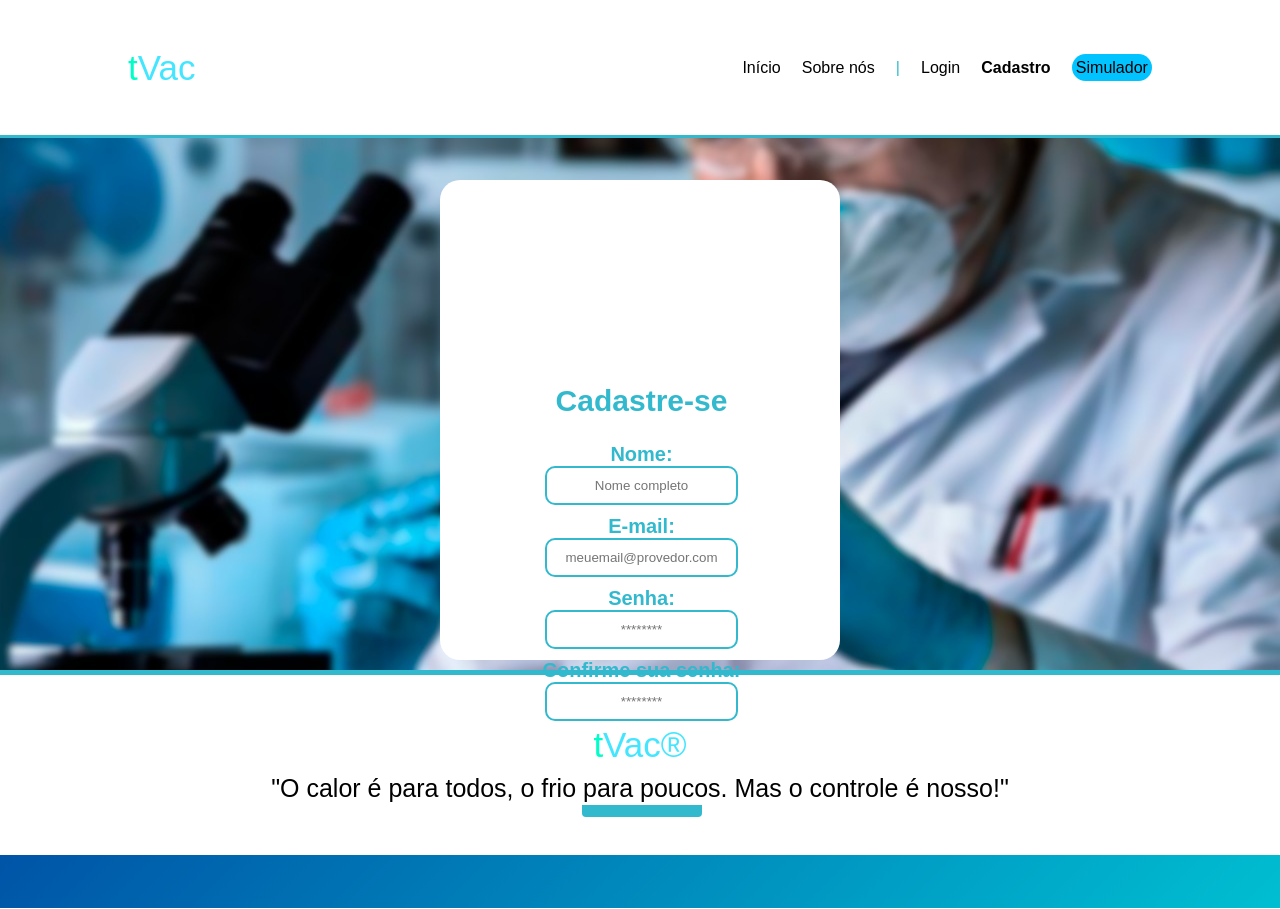
==== site/public/cadastro.html @ 0c1a72d2 "upando site no repositorio da organizacao" ====
<!DOCTYPE html>
<html lang="pt-br">

<head>
    <meta charset="UTF-8">
    <meta http-equiv="X-UA-Compatible" content="IE=edge">
    <meta name="viewport" content="width=device-width, initial-scale=1.0">

    <title>Termovac | Cadastro</title>


    <script src="./js/funcoes.js"></script>


    <link rel="icon" href="./assets/LOGO2.png">
    <link rel="stylesheet" href="./css/style.css">
    <link rel="preconnect" href="https://fonts.gstatic.com">
    <link
        href="https://fonts.googleapis.com/css2?family=Exo+2:ital,wght@0,100;0,200;0,300;0,400;0,500;0,600;0,700;0,800;0,900;1,100;1,200;1,300;1,400;1,500;1,600;1,700;1,800;1,900&display=swap"
        rel="stylesheet">
</head>

<body>

    <!--header inicio-->
    <div class="headerCad">
        <div class="containerCad">
            <h1 class="titulo"><a href="./index.html"><span style="color: #00ffc8">t</span><span style="color: #44e6ff">Vac</span></a></h1>
            <ul class="navbar">
                <li>
                    <a href="./index.html">
                        Início
                    </a>
                </li>
                <li>
                    <a href="./sobrenos.html">Sobre nós</a>
                </li>
                <li>|</li>
                <li>
                    <a href="./login.html">Login</a>
                </li>
                <li class="agora">
                    <a href="./cadastro.html">Cadastro</a>
                </li>
                <li class="botao_simulador">
                    <a href="./simulador.html">Simulador</a>
                </li>
            </ul>
        </div>
    </div>
    <div id="espacamento"></div>
    <!--header fim-->


    <div class="bannerCad ">
        <div class="alerta_erro">
            <div class="card_erro" id="cardErro">
                <span id="mensagem_erro"></span>
            </div>
        </div>
        <div class="container_tamanho-conteudo">
            <div class="card_medio">
                <div class="formulario">

                    <!--
                         Para inserir mais um campo, copie uma das inputs abaixo.
                         Assim que inserir vá para o script abaixo.
                     -->
                     <h2>Cadastre-se</h2>

                    <span class="tipo_campo">Nome:</span>
                    <input id="nome_input" type="text" placeholder="Nome completo">

                    <span class="tipo_campo">E-mail:</span>
                    <input id="email_input" type="text" placeholder="meuemail@provedor.com">

                    <span class="tipo_campo">Senha:</span>
                    <input id="senha_input" type="password" placeholder="********">

                    <span class="tipo_campo">Confirme sua senha:</span>
                    <input id="confirmacao_senha_input" type="password" placeholder="********">

                    <span class="letrinhas">Ao clicar em Cadastrar, você concorda com nossos <b style="color: #32b9cd;">Termos</b>, <b style="color: #32b9cd;">Política de Dados</b> e <b style="color: #32b9cd;">Política de Cookies</b>. Você poderá receber notificações por E-mail e cancelar isso quando quiser.</span>
                    

                    <button class="btn" onclick="cadastrar()">Cadastrar</button>

                    
                </div>
                <div id="div_aguardar" class="loading-div">
                    <img src="./assets/circle-loading.gif" id="loading-gif">
                </div>

                <div id="div_erros_login">

                </div>
            </div>
        </div>
    </div>

    <!--footer inicio-->
    <div class="footer">
        <div class="container">
            <h1 class="titulo"><span style="color: #00ffc8">t</span><span style="color: #44e6ff">Vac®<br>
                <span style="color:black" class="texto_footer">"O calor é para todos, o frio para poucos. Mas o controle é nosso!"</span>
            </span></h1>
        </div>
    </div>
    <!--footer fim-->


</body>

</html>

<script>
    function cadastrar() {
        aguardar();

        //Recupere o valor da nova input pelo nome do id
        // Agora vá para o método fetch logo abaixo
        var nomeVar = nome_input.value;
        var emailVar = email_input.value;
        var senhaVar = senha_input.value;
        var confirmacaoSenhaVar = confirmacao_senha_input.value;

        if (nomeVar == "" || emailVar == "" || senhaVar == "" || confirmacaoSenhaVar == "") {
            cardErro.style.display = "block"
            mensagem_erro.innerHTML = "Preencha todos os campos para prosseguir!";

            finalizarAguardar();
            return false;
        }
        else {
            setInterval(sumirMensagem, 5000)
        }

        if (emailVar.indexOf("@") == -1 || emailVar.indexOf(".com") == -1 || emailVar.lenght < 8) {
            cardErro.style.display = "block"
            mensagem_erro.innerHTML = "Ops, e-mail inválido! Verifique e tente novamente.";
            finalizarAguardar();
            return false;
        }
        else {
            setInterval(sumirMensagem, 5000)
        }

        if (senhaVar != confirmacaoSenhaVar) {
            cardErro.style.display = "block"
            mensagem_erro.innerHTML = "As senhas inseridas devem ser iguais para prosseguir!";
            finalizarAguardar();
            return false;
        }
        else {
            setInterval(sumirMensagem, 5000)
        }

        // Enviando o valor da nova input
        fetch("/usuarios/cadastrar", {
            method: "POST",
            headers: {
                "Content-Type": "application/json"
            },
            body: JSON.stringify({
                // crie um atributo que recebe o valor recuperado aqui
                // Agora vá para o arquivo routes/usuario.js
                nomeServer: nomeVar,
                emailServer: emailVar,
                senhaServer: senhaVar
            })
        }).then(function (resposta) {

            console.log("resposta: ", resposta);

            if (resposta.ok) {
                cardErro.style.display = "block"
                mensagem_erro.innerHTML = "Cadastro realizado com sucesso!";
                window.location = "login.html";
                limparFormulario();
                finalizarAguardar();
            } else {
                throw ("Houve um erro ao tentar realizar o cadastro!");
            }
        }).catch(function (resposta) {
            console.log(`#ERRO: ${resposta}`);
            finalizarAguardar();
        });

        return false;
    }

    function sumirMensagem() {
        cardErro.style.display = "none"
    }

</script>
---- site/public/css/style.css ----
@import url('https://fonts.googleapis.com/css2?family=Barlow:ital,wght@0,100;0,200;0,300;0,400;0,500;0,600;0,700;0,800;0,900;1,100;1,200;1,300;1,400;1,500;1,600;1,700;1,800;1,900&display=swap');

html {
  width: 100%;
}

body {
  width: 100%;
  height: 100%;
  margin: 0;
  padding: 0;
  font-family: -apple-system, BlinkMacSystemFont, 'Segoe UI', Roboto, Oxygen, Ubuntu, Cantarell, 'Open Sans', 'Helvetica Neue', sans-serif;
  overflow-x: hidden;
  background: rgb(0, 255, 252);
  background: linear-gradient(135deg, rgba(0, 255, 252, 1) 0%, rgba(0, 84, 167, 1) 0%, rgba(0, 255, 235, 1) 100%);
  scroll-behavior: smooth;
}

.b_corpo{
height: 100%;
}

.container {
  width: 80%;
  margin: auto;
  display: flex;
}

.header {
  border-bottom: 3px solid #32b9cd;
  background-color: #ffffff;
  width: 100vw;
  height: 15vh;
  position: fixed;
}

.header .container {
  justify-content: space-between;
  align-items: center;
  height: 100%;
}

.header a {
  text-decoration: none;
  color: #000000;
}

.agora {
  font-weight: 650;
  color: #44e6ff;
}

.navbar {
  width: 40%;
  display: flex;
  align-items: center;
  justify-content: space-between;
  list-style: none;
  color: #32b9cd;
}

#faleconosco {
  background-color: #44e6ff;
  padding: 1.5%;
  border-radius: 100px;
  margin-left: 3%;
  border: 1px solid black;
  box-shadow: inset 5px 5px 15px 5px rgba(0, 0, 0, 0.1);
}

li:hover {
  text-decoration: underline;
}

.titulo {
  color: #32b9cd;
  width: fit-content;
  font-weight: 500;
  font-size: 35px;
  background-color: white;
}

body #espacamento {
  height: 10vh;
}

.banner {
  display: flex;
  width: 100vw;
  overflow: hidden;
  background: white;
  justify-content: center;
}

.cont {
  display: flex;
  overflow-x: auto;
  scroll-snap-type: x mandatory;
  scroll-behavior: smooth;
}

#img {
  width: 100vw;
  height: 100%;
  scroll-snap-align: start;
  pointer-events: none;
  object-fit: cover;
}

#img img {
  width: 100vw;
}

#titulo_social {
  display: flex;
  justify-content: center;
  background: white;
  margin-top: 2%;
  border-bottom: 1px solid black;
  font-family: monospace;
}

#title_social {
  font-size: 30px;
  margin-top: 1.5%;
  margin-bottom: 0.5%;
  color: rgb(0, 0, 0)
}

/* MISSAO VISAO VALORES */

.social {
  background-color: #ffffff;
  display: flex;
  width: 100vw;
  color: rgb(0, 0, 0);
  border-bottom: 3px solid #32b9cd;
}

.social .container {
  justify-content: center;
}

.box img {
  width: 170px;
}

.social .container .boxes {
  display: flex;
  margin: auto;
  justify-content: center;
}

.social p {
  justify-content: center;
  align-self: center;
}

.box {
  margin: 20px;
  display: flex;
  flex-direction: column;
  align-items: center;
  margin-top: 70px;
  justify-content: center;
  width: 100%;
}

.pilar_texto {
  align-self: initial;
  width: 90%;
  text-align: justify;
}
 

/* CONTATO */

.social_exp {
  width: 100%;
  display: flex;
  background:#26c9e2;
  flex-direction: column;
}

.social_cont {
  margin-top: 2%;
  margin-bottom: 2%;
  margin-left: 20%;
  height: 60%;
  width: 60%;
  display: flex;
  background-color: #ffffff;
  border-radius: 20px;
  padding: 20px;
  justify-items: center;
  align-items: center;
}

.conteudo {
  display: inline-block;
  
}

.conteudo2 {
  margin-bottom: 1%;
  margin-left: 10%;
  margin-top: 1%;
  margin-right: 20%;
  width: 100%;
  display: inline-block;
  justify-items: center;
  justify-content: center;

}

.conteudo2 input {
width: 120%;
text-align: left;
}

.conteudo2 .b{
margin-bottom: 20px;
text-align: center;
}

#texto_social {
  width: 45%;
  display: block;
  word-wrap: break-word;
  align-self: center;
}

.btnContato{
  font-family: monospace;
  margin-top: 10px;
  border: 0;
  font-weight: 600;
  background-color: #32b9cd;
  color: white;
  font-size: 18px;
  border-radius: 4px;
  padding: 10px 15px;
  cursor: pointer;
}



/* FOOTER */

.footer {
  border-top: 5px solid #32b9cd;
  background-color: white;
  height: 20vh;
  color: black;
  display: flex;
  font-size: 15px;
  width: 100%;
  text-align: center;
}

.footer .container {
  justify-content: center;
  font-family: -apple-system, BlinkMacSystemFont, 'Segoe UI', Roboto, Oxygen, Ubuntu, Cantarell, 'Open Sans', 'Helvetica Neue', sans-serif;
}

.footer .container .titulo {
  text-align: center;
  justify-content: center;
}

.texto_footer {
  font-size: 25px;
}



/* LOGIN */

.containerLog {
  width: 24%;
  height: 80%;
  margin: auto;
  display: flex;
  color: #32b9cd;
}

.bannerLog {
  height: 580px;
  background-image: url("../assets/fundo_mao.jpg");
  background-size: cover;
}

.card h2 {
  color: #32b9cd;
  margin-top: 0px;
}

.formularioLog {
  background-color: white;
  height: 320px;
  width: 320px;
  display: flex;
  flex-direction: column;
  align-items: center;
  justify-content: center;
  margin: auto;
  margin-top: 40%;
  padding: 10px 0;
  border-radius: 20px;
  margin-bottom: 12%;
}

.card {
  display: flex;
  justify-content: space-around;
}

.card h2 {
  font-size: 30px;
}

.card h4 {
  font-size: 16px;
}

.banner #div_erros_login {
  margin-top: 15px;
}

button {
  cursor: pointer;
}

/* FORMULARIO */

.alerta_erro {
  display: flex;
  justify-content: flex-end;
}

.card_erro {
  display: none;
  background-color: #fff;
  color: black;
  width: 230px;
  position: fixed;
  border-radius: 4px;
  border: #32b9cd 3px solid;
  padding: 10px;
  margin-right: 10%;
}

.card_erro #mensagem_erro {
  font-weight: 500;
  font-size: 20px;
}

.formulario .tipo_campo {
  font-size: 20px;
  font-weight: 600 !important;
}

.formulario {
  width: 349px;
    display: flex;
    flex-direction: column;
    align-items: center;
    justify-content: space-between;
    margin: 78px 77px 96px 80px;
    padding: 91px 15px;
}

input {
  margin-bottom: 10px;
  border: 2px solid #32b9cd;
  padding: 10px;
  text-align: center;
  border-radius: 10px;
}

.btn {
  font-family: "Barlow", sans-serif;
  border: 0;
  border-radius: 5px;
  font-weight: 600;
  font-size: 18px;
  padding: 10px 15px;
  color: white;
  background-color: #32b9cd;
  width: 120px;
  align-self: center;
  margin-top: 5px;
}

.loading-div {
  width: 50px;
  margin: auto;
  display: none;
}

.loading-div img {
  height: 50px;
  width: 50px;
}

/* PAGINA DOS GRÁFICOS */

.janela {
  display: flex;
  width: 100vw;
}

.header-left a {
  text-decoration: none;
  color: white;
}

.header-left {
  position: fixed;
  top: 0;
  left: 0;
  z-index: 999;
  height: 100vh;
  width: 25%;
  display: flex;
  flex-direction: column;
  justify-content: space-evenly;
  align-items: center;
  border-right: 3px solid #32b9cd;
  background-color: #ffffff;
  /* border: 3px solid pink; */
}

.dash-right {
  display: flex;
  width: 75%;
  height: 100vh;
  height: fit-content;
  position: relative;
  top: 0;
  left: 25%;
}

.header-left h1 {
  color: #32b9cd;
}

.hello {
  width: 100%;
  display: flex;
  justify-content: center;
}

.hello h3 {
  color:#32b9cd;
  font-weight: 300;
  font-size: 1.2rem;
}

.hello h3 span {
  font-weight: 800;
}

.btn-nav {
  width: 40%;
  color: white;
  background-color: #32b9cd;
  border-radius: 5px;
  text-align: center;
  padding: 2% 5%;
}

.btn-nav-white {
  width: 40%;
  background-color: white;
  border: 3px solid #32b9cd;
  border-radius: 5px;
  text-align: center;
  padding: 2% 5%;
}

.btn-nav-white h3 {
  color: #32b9cd;
  padding: 0;
  margin: 0;
}

.btn-nav h3,
.btn-logout h3 {
  margin: 0;
  padding: 0;
}

.btn-logout {
  margin: 0;
  padding: 0;
  width: 20%;
  background-color: #32b9cd;
  color: white;
  border-radius: 10px;
  text-align: center;
  padding: 10px 15px;
  margin-bottom: 100px;
  cursor: pointer;
}

/*SIMULADOR FINANCEIRO*/

.botao_simulador {
  background-color:rgb(0, 195, 255);
  padding: 1%;
  border-radius: 20px;
}

#simulador {
  color: rgb(0, 0, 0);
  background-color: white;
  padding: 3%;
  border-bottom-right-radius: 50px;
  border-left: 3px solid black;
}


#fundo_simulador {
  background-color: #00000071;
}

#titulo {
  display: flex;
  color: #000000;
  margin-top: 5%;
  justify-content: center;
  font-weight: 700;
  font-size: 40px;
}

#fundo_simulador {
  
  background-size: cover;
  background-repeat: no-repeat;
}

#div_duo {
  display: flex;
  background-color: white;
  width: 75%;
  margin: auto;
  margin-top: 2%;
  border: solid 2px black;
  border-top-left-radius: 50px;
  border-bottom-right-radius: 50px;
}

#texto {
  margin-left: 2%;
  width: 100%;
  font-size: 23px;
  margin-top: 2%;
  align-self: center;
  text-align: justify;
  margin-right: 2%;
  text-indent: 1em;
}

#div_imagem {
  width: 750px;
  border-right: 3px solid black;
}

#imagem {
  border-top-left-radius: 50px;
  width: 100%;
  height: 100%;
}

#texto_conta {
  display: flex;
  /* width: 30%; */
  /* height: 366px; */
  background-color: white;
  margin: 3% 12.5%;
  /* margin-top: 3%; */
  padding: 19px 51px 11px 40px;
  font-size: 20px;
  justify-content: center;
  align-items: center;
  text-align: justify;
  border-top-right-radius: 50px;
  border-bottom-left-radius: 50px;
  flex-direction: column;
  display: none;
  border: solid 2px black;
}

#config_texto {
  width: 100%;
  }

#porcentagem_texto {
  margin-top: 1%;
}

#box_conta .container {
  display: flex;
  align-items: center;
  margin: 0 auto;
  margin-bottom: 3%;
  justify-content: space-around;
}


#texto_perda {
  background-color: white;
  padding: 4%;
  border: #000000 1px solid;
  height: 2vh;
  margin-top: 4%;
  color: red;
  display: none;
}

#texto_economia {
  background-color: white;
  padding: 4%;
  border: #000000 1px solid;
  height: 2vh;
  margin-top: 4%;
  color: green;
  display: none;
}

select {
  border: #32b9cd 1px solid;
}

button {
  border: 0;
  background: rgb(0, 14, 59);
  color: white;
  padding: 4%;
  border-radius: 20px;
}

button:hover {
  text-decoration: underline;
}

/* CADASTRO */



.headerCad {
  border-bottom: 3px solid #32b9cd;
  background-color: #ffffff;
  width: 100vw;
  height: 15vh;
  position: fixed;
}

.headerCad .containerCad {
  justify-content: space-between;

}

.headerCad a {
  text-decoration: none;
  color: #000000;
}

.containerCad {
  width: 80%;
  margin: auto;
  display: flex;
  color: white;
}

.headerCad .containerCad {
  justify-content: space-between;
  align-items: center;
  height: 100%;
}

.container_tamanho-conteudo {
  margin: auto;
  display: flex;
  color: #32b9cd;
}

.formulario h2 {
  font-size: 30px;
}

.bannerCad .card_medio {
  background-color: white;
  height: 450px;
  width: 400px;
  display: flex;
  flex-direction: column;
  align-items: center;
  justify-content: space-around;
  padding: 10px 0;
  padding-bottom: 20px;
  border-radius: 20px;
  margin: auto;
  margin-top: 10vh;
}

.bannerCad .card_medio2 {
  background-color: white;
  height: 450px;
  width: 400px;
  display: flex;
  flex-direction: column;
  align-items: center;
  justify-content: space-around;
  padding: 10px 0;
  border-radius: 20px;
  margin: auto;
  margin-top: 25vh;
}

.bannerCad {
  height: 580px;
  background-image: url("../assets/fundo_mao.jpg");
  background-size: cover;
}

.btn {
  font-family: monospace;
  margin-top: 10px;
  border: 0;
  font-weight: 600;
  background-color: #32b9cd;
  color: white;
  font-size: 18px;
  border-radius: 4px;
  padding: 10px 15px;
  cursor: pointer;
}

.letrinhas {
  font-size: 11px;
  margin-left: 5%;
  color: black;
}

.box img {
  width: 150px;
}

/* Sobre nós */

.banner_sobre {
  height: 500px;
  background-image: url("../assets/fundo_mao.jpg");
  background-size: cover;
}

#espacamento1 {
  padding: 36px;
}

.banner_sobre .form {
  padding-top: 20px;
  margin: auto;
  border-top: 10px;
  top: 20%;
  left: 22%;
  background-color: white;
  height: 360px;
  width: 1000px;
  max-width: 50%;
  border-radius: 10px;
  padding: 50px;
  align-items: center;
  color: black;
  text-align: justify;
  box-shadow: 1px 1px 6px #00ffc8;
  justify-content: center;
}

#box_titulo {
  width: 100%;
  justify-content: center;
}

.title {
  text-align: center;;
  font-size: 1.8em;
  color: #32B9CD;
  width: 100%;
}

.paragrafo1 {
  text-indent: 4em
}

.paragrafo2 {
  text-indent: 4em
}

/* Sobre nós - Carrosel */
.carrosel {
  margin-top: 75px;
  width: 140%;
  height: 100px;
  display: flex;
  align-items: center;
}

.carrosel .carrosel_card .carrosel_image {
  height: 95px;
  width: 95px;
  border-radius: 50%;
  padding: 8px;
}

.carrosel .carrosel_card .carrosel_image img {
  height: 100%;
  width: 100%;
  object-fit: cover;
  border-radius: 50%;
}

.carrosel_card {
  position: relative;
  border-radius: 24px;
  box-sizing: border-box;
  background-color: white;
  margin: 50px;
  transition: all 0.5s;
  box-shadow: 1px 1px 6px #00ffc8;

}

.carrosel_card::before {
  content: "";
  position: absolute;
  height: 33%;
  width: 100%;
  background-color: #32b9cd;
  border-radius: 24px 24px 0 0;
}

.carrosel_content {
  display: flex;
}

.carrosel .carrosel_card_content {
  padding: 5px 80px;
  display: flex;
  flex-direction: column;
  align-items: center;
  justify-content: center;
  position: relative;
}

.carrosel .carrosel_media_icons {
  position: absolute;
  top: 22px;
  left: 20px;
  display: flex;
  flex-direction: column;
  max-width: 50px;
}

.carrosel .carrosel_media_icons img {
  filter: brightness(1);
  margin-top: 5px;
  cursor: pointer;
  transition: all 0.5s ease;
  max-width: 30px;
}

.carrosel .carrosel_media_icons img:hover {
  filter: brightness(3);
}

.carrosel .carrosel_nome {
  font-size: 18px;
  font-weight: bold;
}

.carrosel .carrosel_email {
  margin-top: 5px;

}

/* Animação carrosel*/
.carroselButton {
  height: 45px;
  position: absolute;
  cursor: pointer;
  z-index: 1000;


}

.prevButton {
  top: 113%;
  left: -0.7%;
  opacity: 100%;
  transition: opacity 0.1s;
}

.prevButton.none {
  opacity: 30%;

}

.nextButton {
  top: 113%;
  right: -0.7%;

}

.footerSob {
  background-color: #32b9cd;
  height: 20vh;
  color: white;
  display: flex;
  font-size: 15px;
  width: 100%;
}

.footerSob .containerSob {
  margin: auto;
  justify-content: center;
  font-family: 'Times New Roman', Times, serif;
}

#texto_perda {
  -webkit-animation: fadein 3s; /* Safari, Chrome and Opera > 12.1 */
     -moz-animation: fadein 3s; /* Firefox < 16 */
      -ms-animation: fadein 3s; /* Internet Explorer */
       -o-animation: fadein 3s; /* Opera < 12.1 */
          animation: fadein 3s;
}

@keyframes fadein {
  from { opacity: 0; }
  to   { opacity: 1; }
}

#texto_economia {
  -webkit-animation: fadein 3s; /* Safari, Chrome and Opera > 12.1 */
     -moz-animation: fadein 3s; /* Firefox < 16 */
      -ms-animation: fadein 3s; /* Internet Explorer */
       -o-animation: fadein 3s; /* Opera < 12.1 */
          animation: fadein 3s;
}

@keyframes fadein {
  from { opacity: 0; }
  to   { opacity: 1; }
}


#texto_conta {
  -webkit-animation: fadein 3s; /* Safari, Chrome and Opera > 12.1 */
     -moz-animation: fadein 3s; /* Firefox < 16 */
      -ms-animation: fadein 3s; /* Internet Explorer */
       -o-animation: fadein 3s; /* Opera < 12.1 */
          animation: fadein 3s;
}

@keyframes fadein {
  from { opacity: 0; }
  to   { opacity: 1; }
}

html {
  -webkit-animation: fadein 1s; /* Safari, Chrome and Opera > 12.1 */
     -moz-animation: fadein 1s; /* Firefox < 16 */
      -ms-animation: fadein 1s; /* Internet Explorer */
       -o-animation: fadein 1s; /* Opera < 12.1 */
          animation: fadein 1s;
}

@keyframes fadein {
  from { opacity: 0.85; }
  to   { opacity: 1; }
}
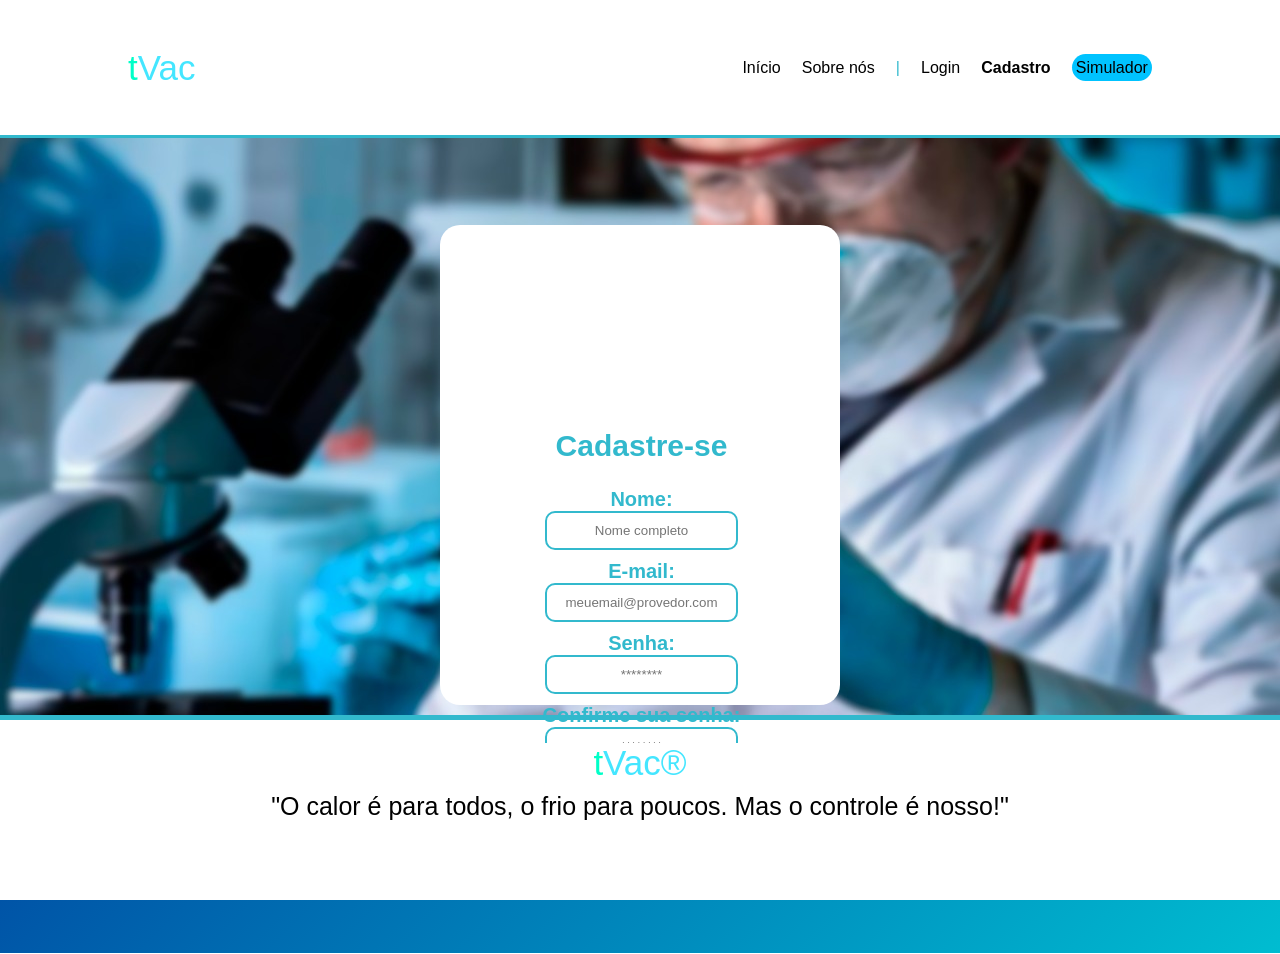
==== commit 4afbb69b: "header e footer responsivos" ====
--- a/site/public/cadastro.html
+++ b/site/public/cadastro.html
@@ -20,10 +20,20 @@
         rel="stylesheet">
 </head>
 
+<div id="abaSelecao">
+    <div class="abaClicavel" onclick="location.href='index.html';">Início</div>
+    <br>
+    <div class="abaClicavel" onclick="location.href='sobrenos.html';">Sobre nós</div>
+    <br>
+    <div class="abaClicavel" onclick="location.href='login.html';">Login</div>
+    <br>
+    <div class="abaClicavel" onclick="location.href='simulador.html';">Simulador</div>
+</div>
 <body>
 
     <!--header inicio-->
     <div class="headerCad">
+        <div id="quadrado" onclick="abaDireita()"></div>
         <div class="containerCad">
             <h1 class="titulo"><a href="./index.html"><span style="color: #00ffc8">t</span><span style="color: #44e6ff">Vac</span></a></h1>
             <ul class="navbar">
@@ -52,7 +62,8 @@
     <!--header fim-->
 
 
-    <div class="bannerCad ">
+    <div id="pagina" onclick="abaDireitaFechar()">
+        <div class="bannerCad ">
         <div class="alerta_erro">
             <div class="card_erro" id="cardErro">
                 <span id="mensagem_erro"></span>
@@ -95,6 +106,7 @@
 
                 </div>
             </div>
+        </div>
         </div>
     </div>
 
@@ -113,6 +125,7 @@
 
 </html>
 
+<script type="text/javascript" src="js/responsive.js"></script>
 <script>
     function cadastrar() {
         aguardar();
--- a/site/public/css/style.css
+++ b/site/public/css/style.css
@@ -32,6 +32,7 @@
   width: 100vw;
   height: 15vh;
   position: fixed;
+  z-index: 1;
 }
 
 .header .container {
@@ -81,12 +82,12 @@
 }
 
 body #espacamento {
-  height: 10vh;
+  height: 15vh;
 }
 
 .banner {
   display: flex;
-  width: 100vw;
+  width: 100%;
   overflow: hidden;
   background: white;
   justify-content: center;
@@ -255,12 +256,15 @@
   display: flex;
   font-size: 15px;
   width: 100%;
+  display: flex;
+  justify-content: center;
   text-align: center;
 }
 
 .footer .container {
   justify-content: center;
   font-family: -apple-system, BlinkMacSystemFont, 'Segoe UI', Roboto, Oxygen, Ubuntu, Cantarell, 'Open Sans', 'Helvetica Neue', sans-serif;
+  margin: 0;
 }
 
 .footer .container .titulo {
@@ -982,3 +986,45 @@
   to   { opacity: 1; }
 }
 
+#abaSelecao {
+  width: 50%;
+  height: 100%;
+  margin-top: 15vh;
+  background-color: #ffffff;
+  border-left: 3px solid #32b9cd;
+  position: fixed;
+  right: 0;
+  z-index: 1;
+  display: none;
+}
+.abaClicavel {
+  width: 90%;
+  height: 100px;
+  background-color: rgb(0, 195, 255);
+  font-family: "Arial Black";
+  color: white;
+  margin: auto;
+  display: flex;
+  justify-content: center;
+  align-items: center;
+  text-align: center;
+  cursor: pointer;
+}
+
+#quadrado {
+  width: 15vh;
+  height: 15vh;
+  background-color: white;
+  background-image: url('https://icon-library.com/images/icon-bars/icon-bars-19.jpg');
+  background-size: 32px;
+  background-repeat: no-repeat;
+  background-position: center;
+  position: absolute;
+  right: 0;
+  cursor: pointer;
+  display: flex;
+}
+
+#pagina {
+  z-index: 2;
+}
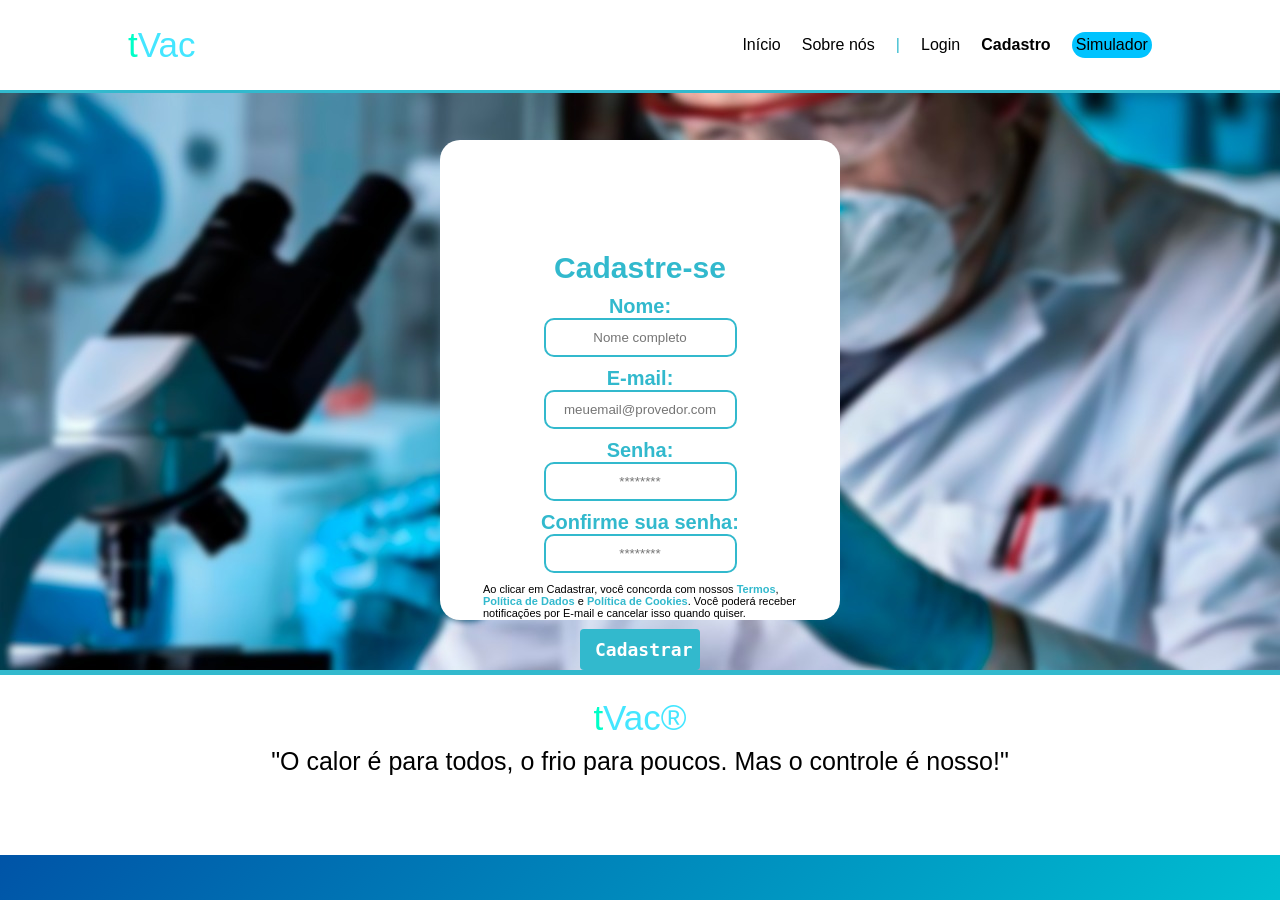
==== commit 93f6d235: "ajustes na responsividade" ====
--- a/site/public/cadastro.html
+++ b/site/public/cadastro.html
@@ -71,13 +71,13 @@
         </div>
         <div class="container_tamanho-conteudo">
             <div class="card_medio">
-                <div class="formulario">
+                <div class="formulario" style="min-width: 260px;">
 
                     <!--
                          Para inserir mais um campo, copie uma das inputs abaixo.
                          Assim que inserir vá para o script abaixo.
                      -->
-                     <h2>Cadastre-se</h2>
+                     <h2 style="margin-top: 10px; margin-bottom: 10px">Cadastre-se</h2>
 
                     <span class="tipo_campo">Nome:</span>
                     <input id="nome_input" type="text" placeholder="Nome completo">
--- a/site/public/css/style.css
+++ b/site/public/css/style.css
@@ -30,7 +30,7 @@
   border-bottom: 3px solid #32b9cd;
   background-color: #ffffff;
   width: 100vw;
-  height: 15vh;
+  height: 10vh;
   position: fixed;
   z-index: 1;
 }
@@ -82,7 +82,7 @@
 }
 
 body #espacamento {
-  height: 15vh;
+  height: 10vh;
 }
 
 .banner {
@@ -100,7 +100,7 @@
   scroll-behavior: smooth;
 }
 
-#img {
+.img {
   width: 100vw;
   height: 100%;
   scroll-snap-align: start;
@@ -108,7 +108,7 @@
   object-fit: cover;
 }
 
-#img img {
+.img img {
   width: 100vw;
 }
 
@@ -125,7 +125,8 @@
   font-size: 30px;
   margin-top: 1.5%;
   margin-bottom: 0.5%;
-  color: rgb(0, 0, 0)
+  color: rgb(0, 0, 0);
+  font-family: "Arial Black";
 }
 
 /* MISSAO VISAO VALORES */
@@ -158,7 +159,6 @@
 }
 
 .box {
-  margin: 20px;
   display: flex;
   flex-direction: column;
   align-items: center;
@@ -180,48 +180,42 @@
   width: 100%;
   display: flex;
   background:#26c9e2;
-  flex-direction: column;
+  display: flex;
+  justify-content: center;
 }
 
 .social_cont {
   margin-top: 2%;
   margin-bottom: 2%;
-  margin-left: 20%;
   height: 60%;
   width: 60%;
-  display: flex;
+  min-width: 260px;
   background-color: #ffffff;
   border-radius: 20px;
   padding: 20px;
+  display: flex;
   justify-items: center;
   align-items: center;
-}
-
-.conteudo {
-  display: inline-block;
-  
 }
 
 .conteudo2 {
   margin-bottom: 1%;
-  margin-left: 10%;
   margin-top: 1%;
-  margin-right: 20%;
   width: 100%;
   display: inline-block;
   justify-items: center;
-  justify-content: center;
-
+  align-items: center;
+  justify-content: center;
 }
 
 .conteudo2 input {
-width: 120%;
-text-align: left;
+  width: 90%;
+  text-align: left;
 }
 
 .conteudo2 .b{
-margin-bottom: 20px;
-text-align: center;
+  margin-bottom: 20px;
+  text-align: center;
 }
 
 #texto_social {
@@ -281,10 +275,11 @@
 /* LOGIN */
 
 .containerLog {
-  width: 24%;
-  height: 80%;
-  margin: auto;
-  display: flex;
+  width: 100%;
+  height: 100%;
+  display: flex;
+  justify-content: center;
+  align-items: center;
   color: #32b9cd;
 }
 
@@ -365,12 +360,11 @@
 }
 
 .formulario {
-  width: 349px;
+    width: 349px;
     display: flex;
     flex-direction: column;
     align-items: center;
     justify-content: space-between;
-    margin: 78px 77px 96px 80px;
     padding: 91px 15px;
 }
 
@@ -544,12 +538,18 @@
   background-repeat: no-repeat;
 }
 
+.container3 {
+  width: 100%;
+  display: flex;
+  justify-content: center;
+  align-items: center;
+}
+
 #div_duo {
   display: flex;
   background-color: white;
   width: 75%;
-  margin: auto;
-  margin-top: 2%;
+  min-width: 360px;
   border: solid 2px black;
   border-top-left-radius: 50px;
   border-bottom-right-radius: 50px;
@@ -579,10 +579,11 @@
 
 #texto_conta {
   display: flex;
+  max-width: 1000px;
+  margin-top: 20px;
   /* width: 30%; */
   /* height: 366px; */
   background-color: white;
-  margin: 3% 12.5%;
   /* margin-top: 3%; */
   padding: 19px 51px 11px 40px;
   font-size: 20px;
@@ -617,7 +618,6 @@
   background-color: white;
   padding: 4%;
   border: #000000 1px solid;
-  height: 2vh;
   margin-top: 4%;
   color: red;
   display: none;
@@ -627,7 +627,6 @@
   background-color: white;
   padding: 4%;
   border: #000000 1px solid;
-  height: 2vh;
   margin-top: 4%;
   color: green;
   display: none;
@@ -657,8 +656,9 @@
   border-bottom: 3px solid #32b9cd;
   background-color: #ffffff;
   width: 100vw;
-  height: 15vh;
+  height: 10vh;
   position: fixed;
+  z-index: 1;
 }
 
 .headerCad .containerCad {
@@ -685,8 +685,11 @@
 }
 
 .container_tamanho-conteudo {
-  margin: auto;
-  display: flex;
+  width: 100%;
+  height: 100%;
+  display: flex;
+  justify-content: center;
+  align-items: center;
   color: #32b9cd;
 }
 
@@ -705,8 +708,6 @@
   padding: 10px 0;
   padding-bottom: 20px;
   border-radius: 20px;
-  margin: auto;
-  margin-top: 10vh;
 }
 
 .bannerCad .card_medio2 {
@@ -755,32 +756,27 @@
 /* Sobre nós */
 
 .banner_sobre {
-  height: 500px;
   background-image: url("../assets/fundo_mao.jpg");
   background-size: cover;
-}
-
-#espacamento1 {
-  padding: 36px;
+  display: flex;
+  justify-content: center;
 }
 
 .banner_sobre .form {
-  padding-top: 20px;
-  margin: auto;
-  border-top: 10px;
-  top: 20%;
-  left: 22%;
-  background-color: white;
-  height: 360px;
-  width: 1000px;
-  max-width: 50%;
+  background-color: white;
+  width: 100%;
+  min-width: 260px;
+  margin: 40px;
   border-radius: 10px;
   padding: 50px;
-  align-items: center;
-  color: black;
   text-align: justify;
   box-shadow: 1px 1px 6px #00ffc8;
-  justify-content: center;
+}
+
+.banner_sobre2 {
+  height: 180px;
+  background-color: white;
+  background-size: cover;
 }
 
 #box_titulo {
@@ -989,7 +985,7 @@
 #abaSelecao {
   width: 50%;
   height: 100%;
-  margin-top: 15vh;
+  margin-top: 10vh;
   background-color: #ffffff;
   border-left: 3px solid #32b9cd;
   position: fixed;
@@ -1012,8 +1008,8 @@
 }
 
 #quadrado {
-  width: 15vh;
-  height: 15vh;
+  width: 10vh;
+  height: 10vh;
   background-color: white;
   background-image: url('https://icon-library.com/images/icon-bars/icon-bars-19.jpg');
   background-size: 32px;
